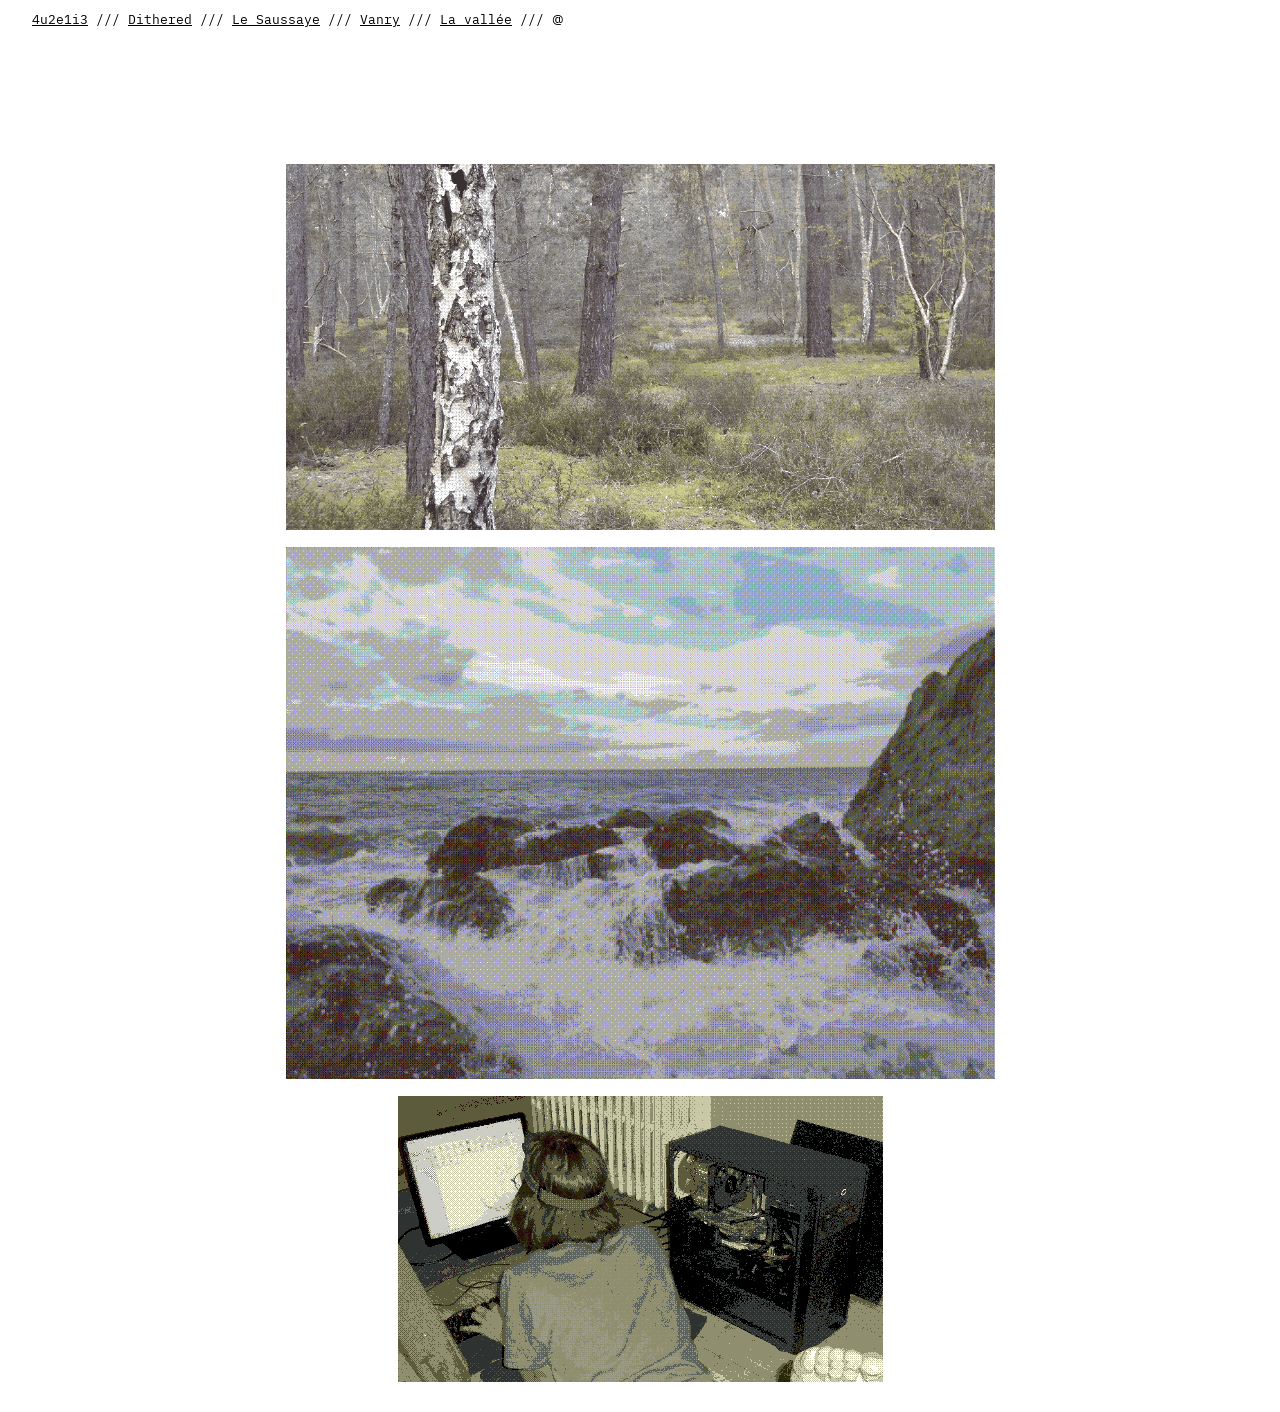
==== dithered.html @ bdc5a9c7 "initial commit" ====
<!DOCTYPE html>
<html>
    <head>
        <title>Dithered</title>
        <meta name="description" content="Site d’Aurélie C." charset="utf-8" />
        <link rel="stylesheet" href="style.css" />
    </head>

     <body>
        <p>
            <nav id="menu">

	<div class="menu">

	    <a href="index.html">4u2e1i3</a> ///

  			<a href="dithered.html">Dithered</a> ///
  			<a href="saussaye.html">Le Saussaye</a> ///
  			<a href="vanry.html">Vanry</a> ///
  			<a href="vallee.html">La vallée</a> ///

				<a style="text-decoration: none;" href="mailto:aurelie_clnt@proton.me">@</a>

	</div>
</nav>        </p>

      <div class="bodymargin">

	    	<p>
                    <div><img class="bodymarginTOP" src="imgs/dithered/1.jpg" /></div><br>
                    <div><img class="bodymargin" src="imgs/dithered/2.jpg"/ ></div><br>
                    <div><img class="bodymargin" src="imgs/dithered/3.png" /></div><br>
                </p>

</body>
---- style.css ----
@font-face {
  font-family: "iA Writer Duo";
  src: url('fonts/iAWriterDuoS-Regular.woff2') format('woff2');
  font-weight: normal;
  font-style: normal;
}
@font-face {
  font-family: 'iA Writer Duo';
  src: url('fonts/iAWriterDuoS-Italic.woff2') format('woff2');
  font-weight: normal;
  font-style: italic;
}

.menu
{
    font-family: "iA Writer Duo";
    line-height: 150%;
    margin-left: 12px;
    margin-right: 12px;
    float: left;
    font-size: 13px;
    text-decoration: none;
    position: fixed;
    top: 0;
    left: 0;
    padding: 10px 20px;
    z-index: 1000;

}


a:link {color:black;}
a:visited {color:black;}
a:hover {color:#d2dc89;}
h1 { font-weight: normal;}
h2 { font-weight: normal;}
h3 { font-weight: normal;}
h4 { font-weight: normal;}


.body

{
    font-family: "iA Writer Duo";
    font-size: 13px;
    display: block;
    max-width: 1064px;
    margin-left: auto;
    margin-right: auto
}

.bodymargin

{
    font-family: "iA Writer Duo";
    font-size: 13px;
    display: block;
    max-width: 709px;
    margin-left: auto;
    margin-right: auto;
}

.bodymarginTOP

{
    font-family: "iA Writer Duo";
    font-size: 13px;
    display: block;
    max-width: 709px;
    margin-left: auto;
    margin-right: auto;
    margin-top: calc(190px - 2vw);
}

.bodycv

{
    font-family: "iA Writer Duo";
    font-size: 13px;
    align-items: center;
    justify-content: center;
    height: 100vh;
}

.home {
  font-family: "iA Writer Duo";
  font-size: 13px;
  margin-top: 60px;
  padding: 40px 40px;
  display: flex;
}

.home > * {
  margin-right: 0px;
  margin-left: 0px;
  margin-top: 0px;
  margin-bottom: 0px;
  padding-top: 20px;
  padding-bottom: 20px;
  padding-left: 0px;
  padding-right: 0px;
  flex: 1;
}
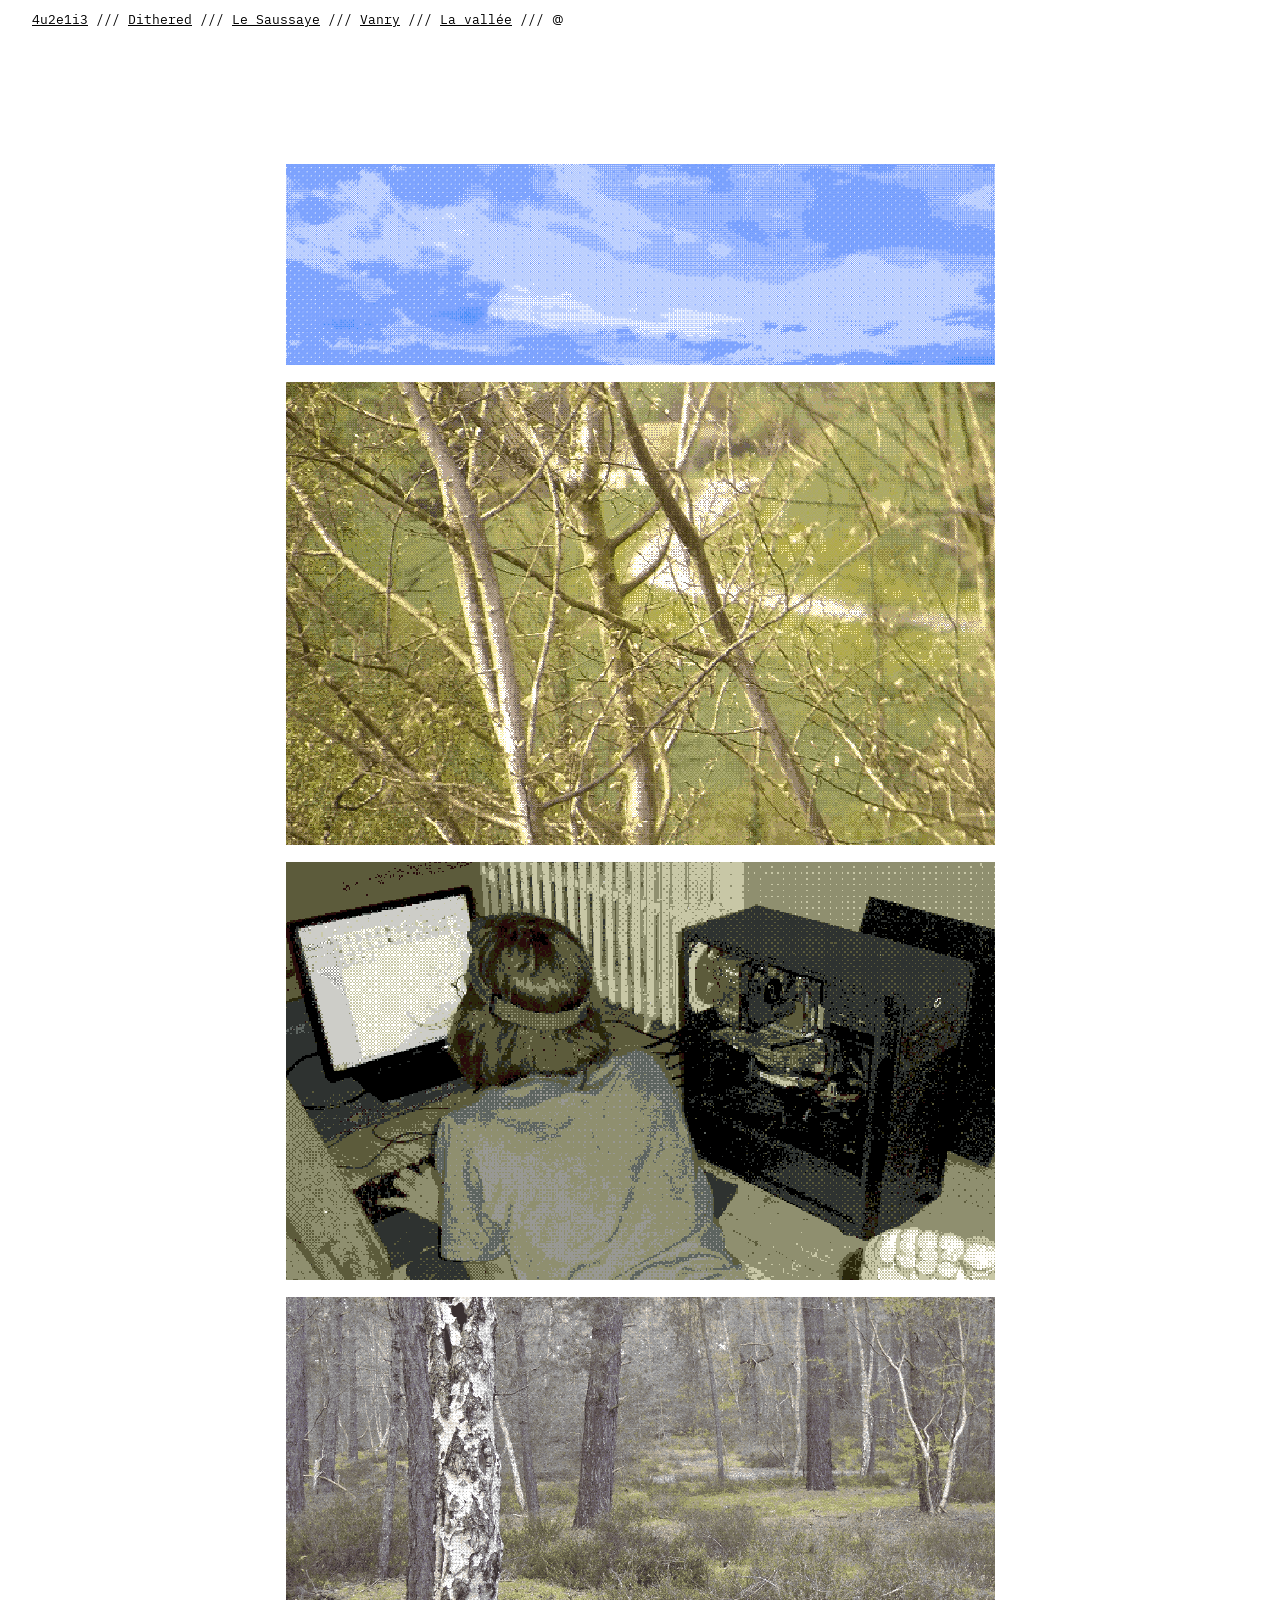
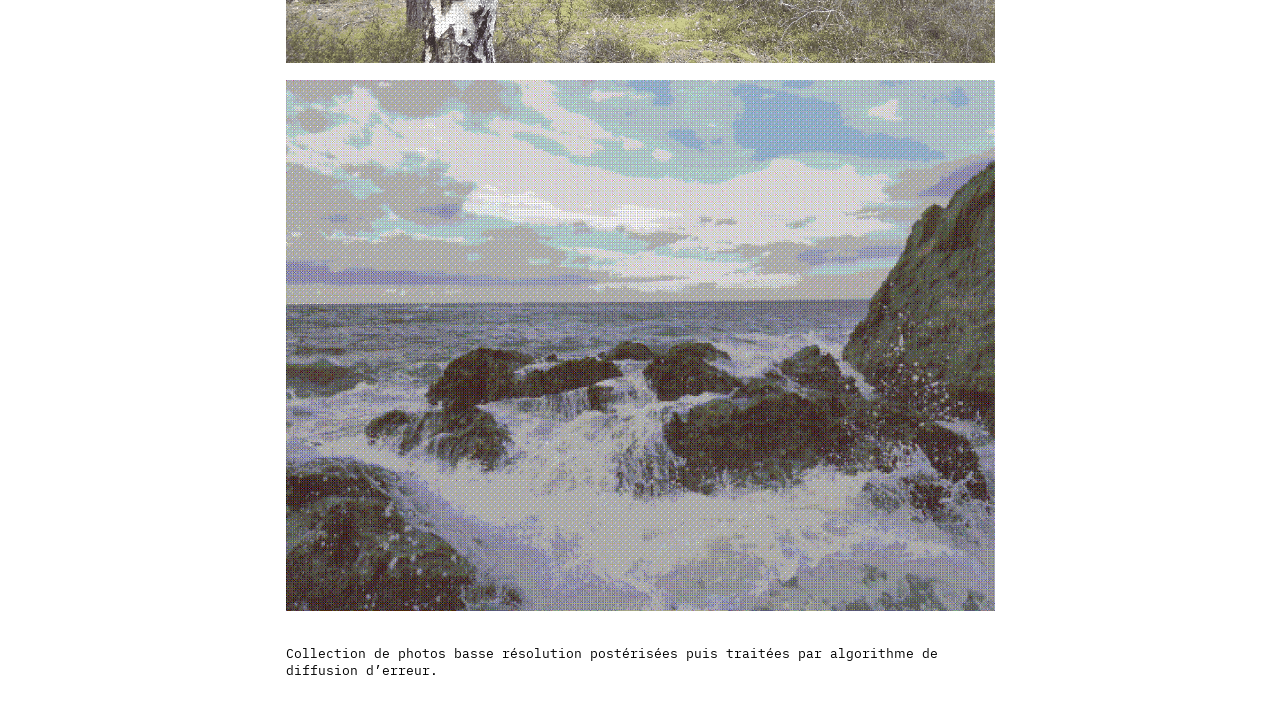
==== commit 3e384ea0: "update" ====
--- a/dithered.html
+++ b/dithered.html
@@ -27,9 +27,12 @@
       <div class="bodymargin">
 
 	    	<p>
-                    <div><img class="bodymarginTOP" src="imgs/dithered/1.jpg" /></div><br>
-                    <div><img class="bodymargin" src="imgs/dithered/2.jpg"/ ></div><br>
-                    <div><img class="bodymargin" src="imgs/dithered/3.png" /></div><br>
+                    <div><img class="bodymarginTOP" width="709" src="imgs/dithered/4.jpg" /></div><br>
+		    <div><img class="bodymarginpx" width="709" src="imgs/dithered/5.png" /></div><br>
+		    <div><img width="709"class="bodymarginpx" src="imgs/dithered/3.png" /></div><br>
+		    <div><img class="bodymargin" src="imgs/dithered/1.jpg" /></div><br>
+		    <div><img class="bodymargin" src="imgs/dithered/2.jpg"/ ></div><br><br>
+		    Collection de photos basse résolution postérisées puis traitées par algorithme de diffusion d’erreur.<br><br><br>
                 </p>
 
 </body>
--- a/style.css
+++ b/style.css
@@ -101,3 +101,43 @@
   padding-right: 0px;
   flex: 1;
 }
+
+.bodymarginpx
+
+{
+    font-family: "iA Writer Duo";
+    font-size: 13px;
+    display: block;
+    max-width: 709px;
+    margin-left: auto;
+    margin-right: auto;
+    image-rendering:optimizeSpeed;             /* Legal fallback */
+    image-rendering:-moz-crisp-edges;          /* Firefox        */
+    image-rendering:-o-crisp-edges;            /* Opera          */
+    image-rendering:-webkit-optimize-contrast; /* Safari         */
+    image-rendering:optimize-contrast;         /* CSS3 Proposed  */
+    image-rendering:crisp-edges;               /* CSS4 Proposed  */
+    image-rendering:pixelated;                 /* CSS4 Proposed  */
+    -ms-interpolation-mode:nearest-neighbor;   /* IE8+           */
+}
+
+.bodymarginTOPpx
+
+{
+    font-family: "iA Writer Duo";
+    font-size: 13px;
+    display: block;
+    max-width: 709px;
+    margin-left: auto;
+    margin-right: auto;
+    margin-top: calc(190px - 2vw);
+    image-rendering:optimizeSpeed;             /* Legal fallback */
+    image-rendering:-moz-crisp-edges;          /* Firefox        */
+    image-rendering:-o-crisp-edges;            /* Opera          */
+    image-rendering:-webkit-optimize-contrast; /* Safari         */
+    image-rendering:optimize-contrast;         /* CSS3 Proposed  */
+    image-rendering:crisp-edges;               /* CSS4 Proposed  */
+    image-rendering:pixelated;                 /* CSS4 Proposed  */
+    -ms-interpolation-mode:nearest-neighbor;   /* IE8+           */
+}
+
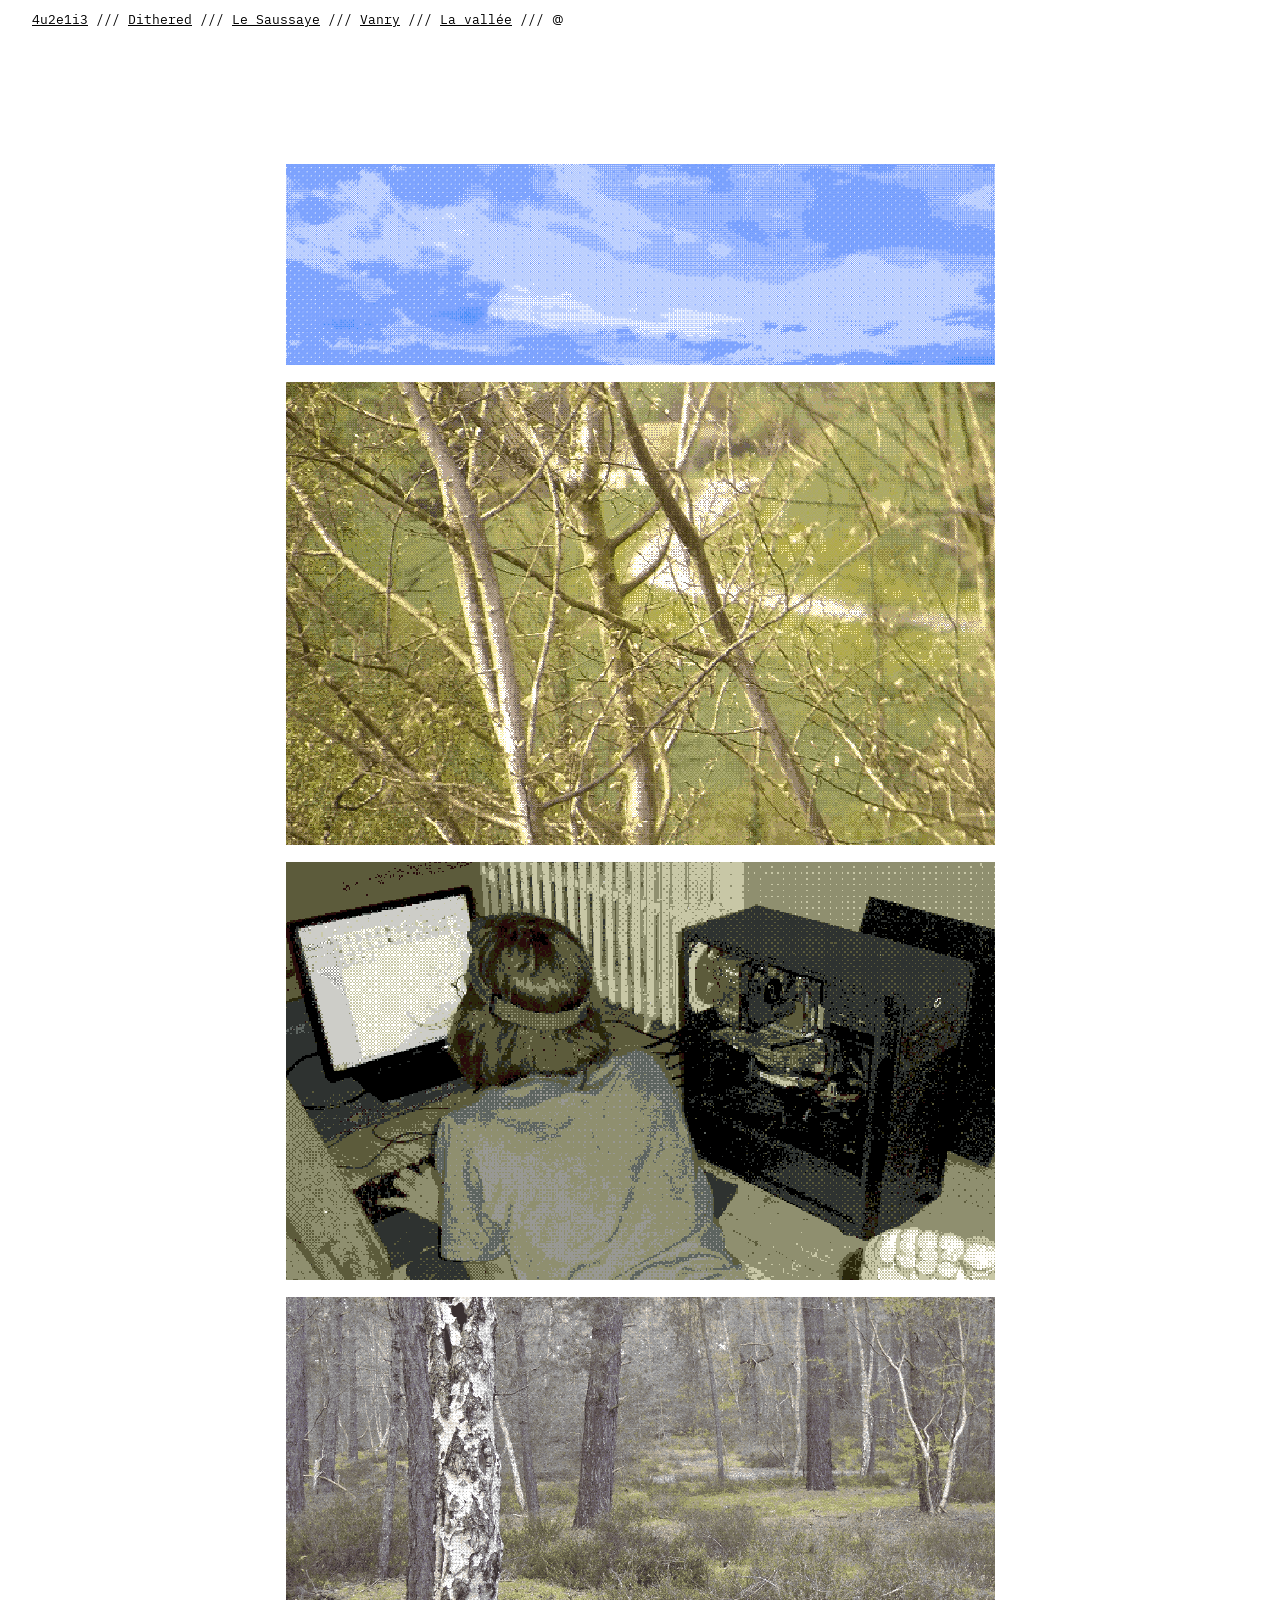
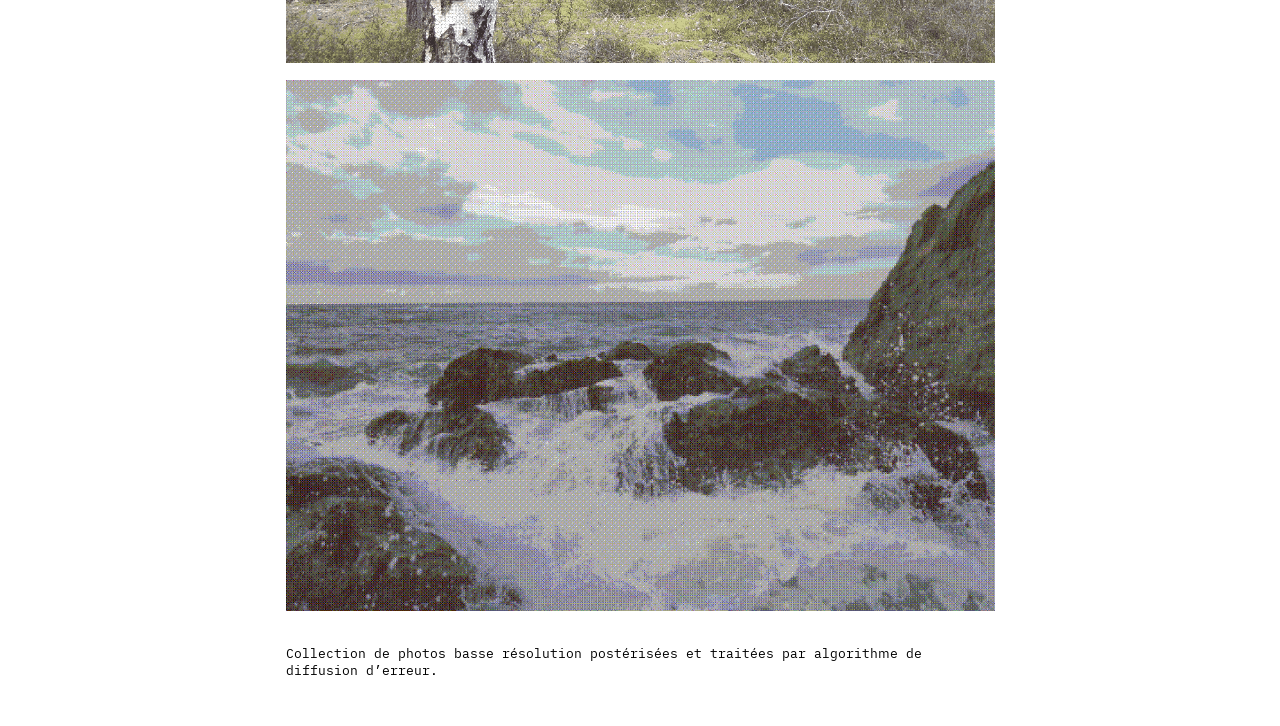
==== commit 18a035d1: "Update dithered.html" ====
--- a/dithered.html
+++ b/dithered.html
@@ -32,7 +32,7 @@
 		    <div><img width="709"class="bodymarginpx" src="imgs/dithered/3.png" /></div><br>
 		    <div><img class="bodymargin" src="imgs/dithered/1.jpg" /></div><br>
 		    <div><img class="bodymargin" src="imgs/dithered/2.jpg"/ ></div><br><br>
-		    Collection de photos basse résolution postérisées puis traitées par algorithme de diffusion d’erreur.<br><br><br>
+		    Collection de photos basse résolution postérisées et traitées par algorithme de diffusion d’erreur.<br><br><br>
                 </p>
 
 </body>
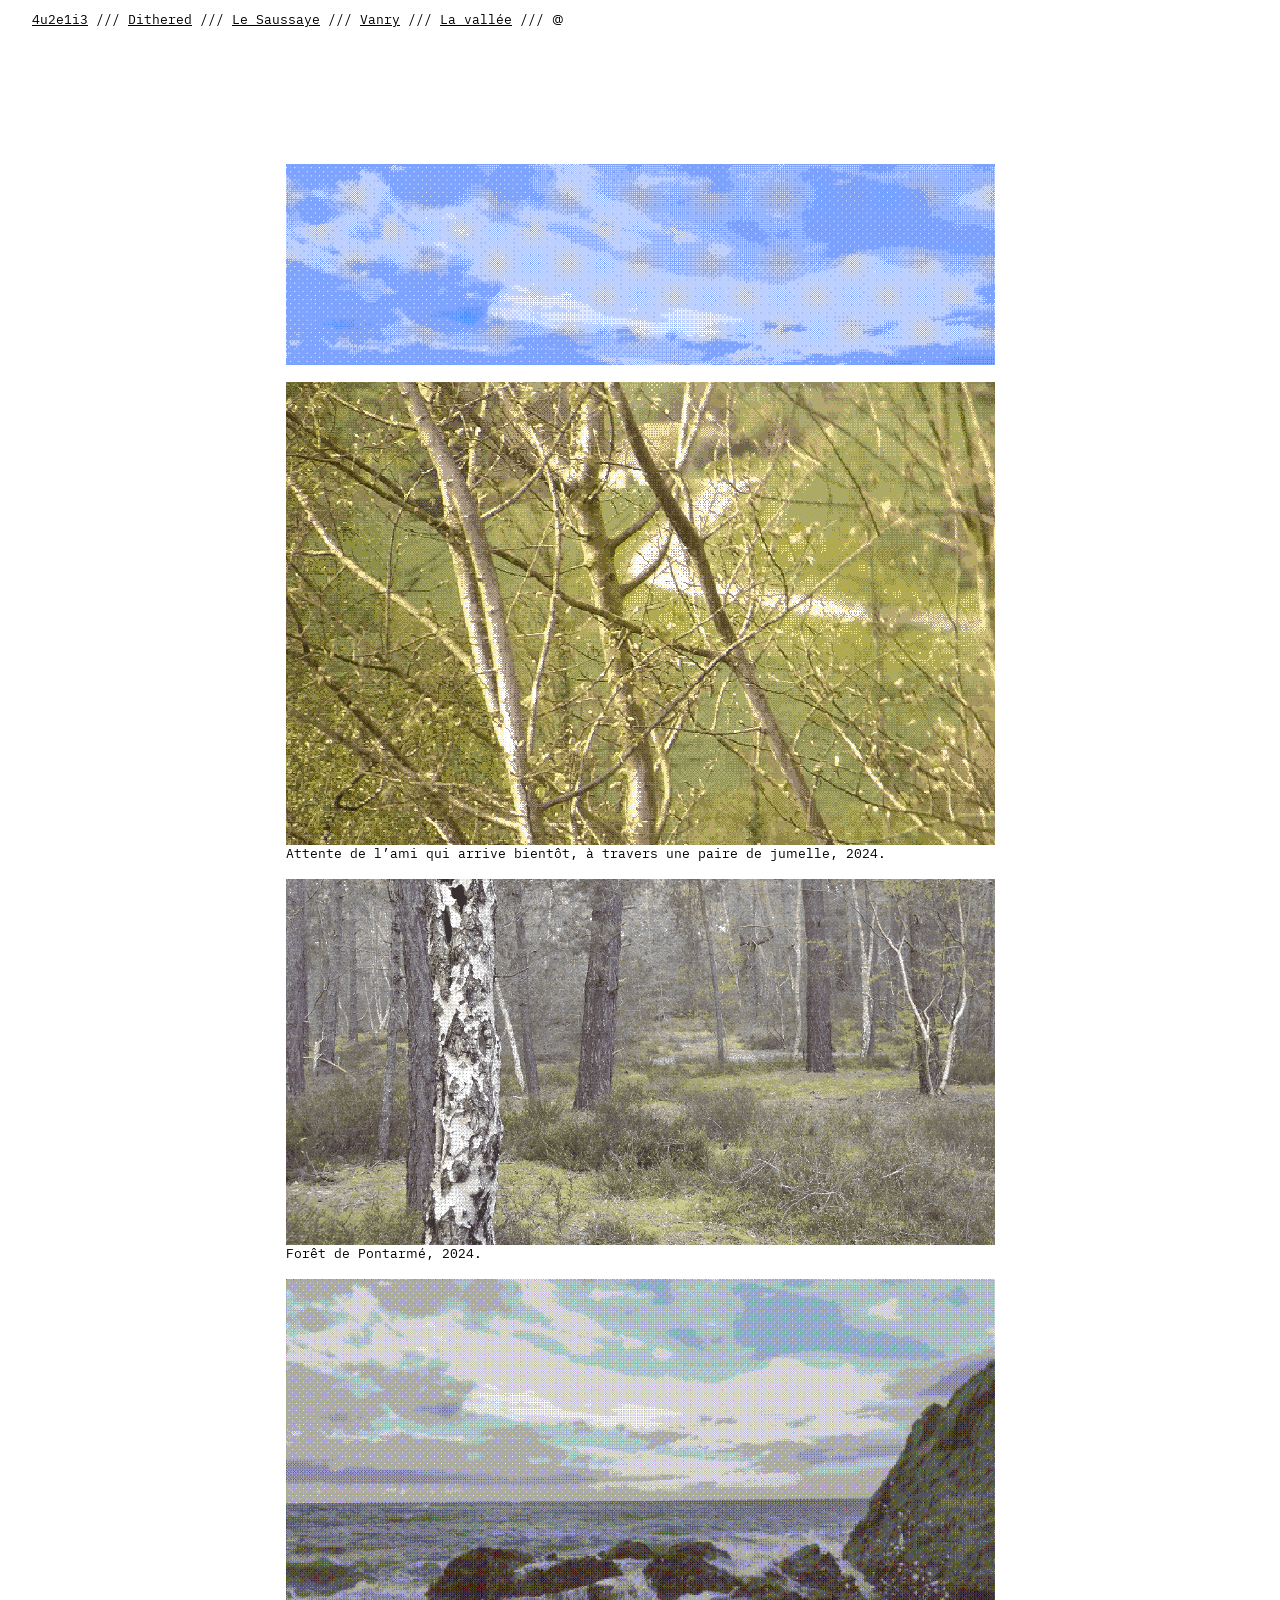
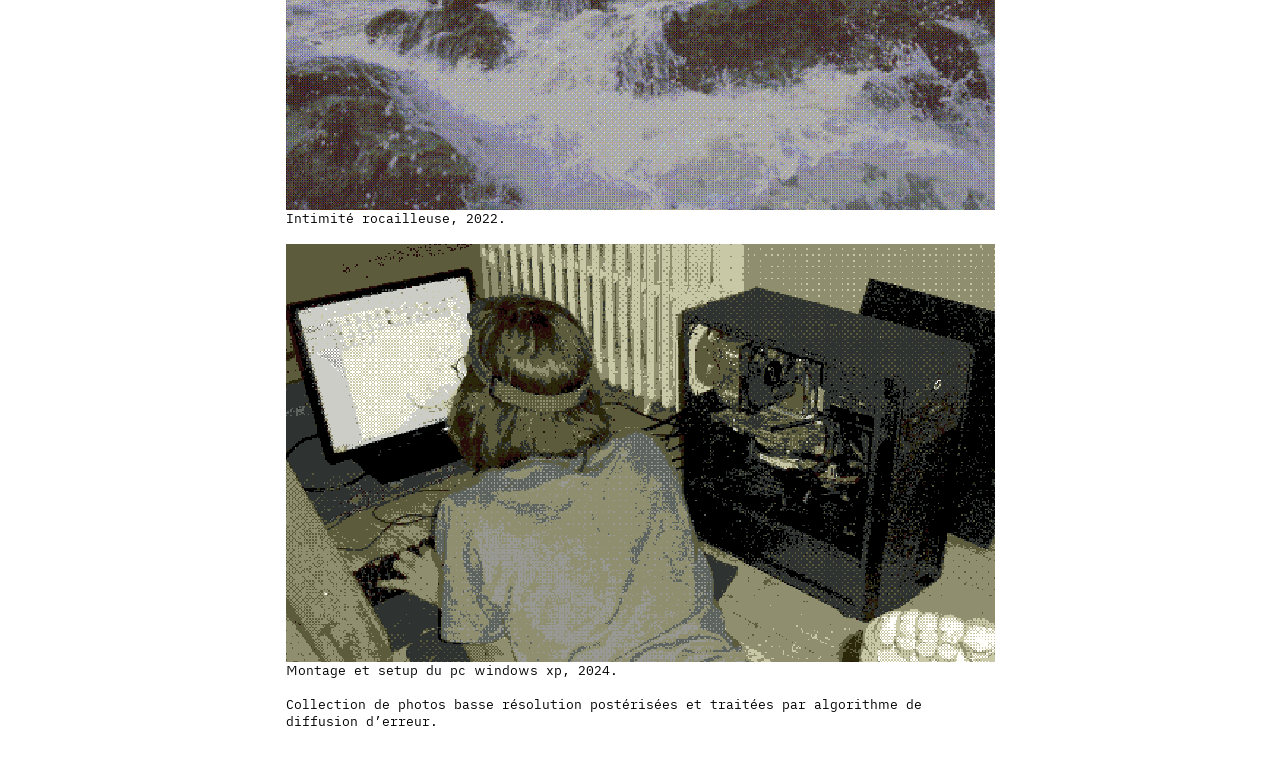
==== commit 3f6aa50b: "update album" ====
--- a/dithered.html
+++ b/dithered.html
@@ -28,10 +28,15 @@
 
 	    	<p>
                     <div><img class="bodymarginTOP" width="709" src="imgs/dithered/4.jpg" /></div><br>
-		    <div><img class="bodymarginpx" width="709" src="imgs/dithered/5.png" /></div><br>
-		    <div><img width="709"class="bodymarginpx" src="imgs/dithered/3.png" /></div><br>
-		    <div><img class="bodymargin" src="imgs/dithered/1.jpg" /></div><br>
-		    <div><img class="bodymargin" src="imgs/dithered/2.jpg"/ ></div><br><br>
+		    <div><img class="bodymarginpx" width="709" src="imgs/dithered/5.png" /></div>
+		    Attente de l’ami qui arrive bientôt, à travers une paire de jumelle, 2024.<br><br>
+		    <div><img class="bodymargin" src="imgs/dithered/1.jpg" /></div>
+		    Forêt de Pontarmé, 2024.<br><br>
+		    <div><img class="bodymargin" src="imgs/dithered/2.jpg"/ ></div>
+		    Intimité rocailleuse, 2022.<br><br>
+
+		    <div><img width="709"class="bodymarginpx" src="imgs/dithered/3.png" /></div>
+		    Montage et setup du pc windows xp, 2024.<br><br>
 		    Collection de photos basse résolution postérisées et traitées par algorithme de diffusion d’erreur.<br><br><br>
                 </p>
 
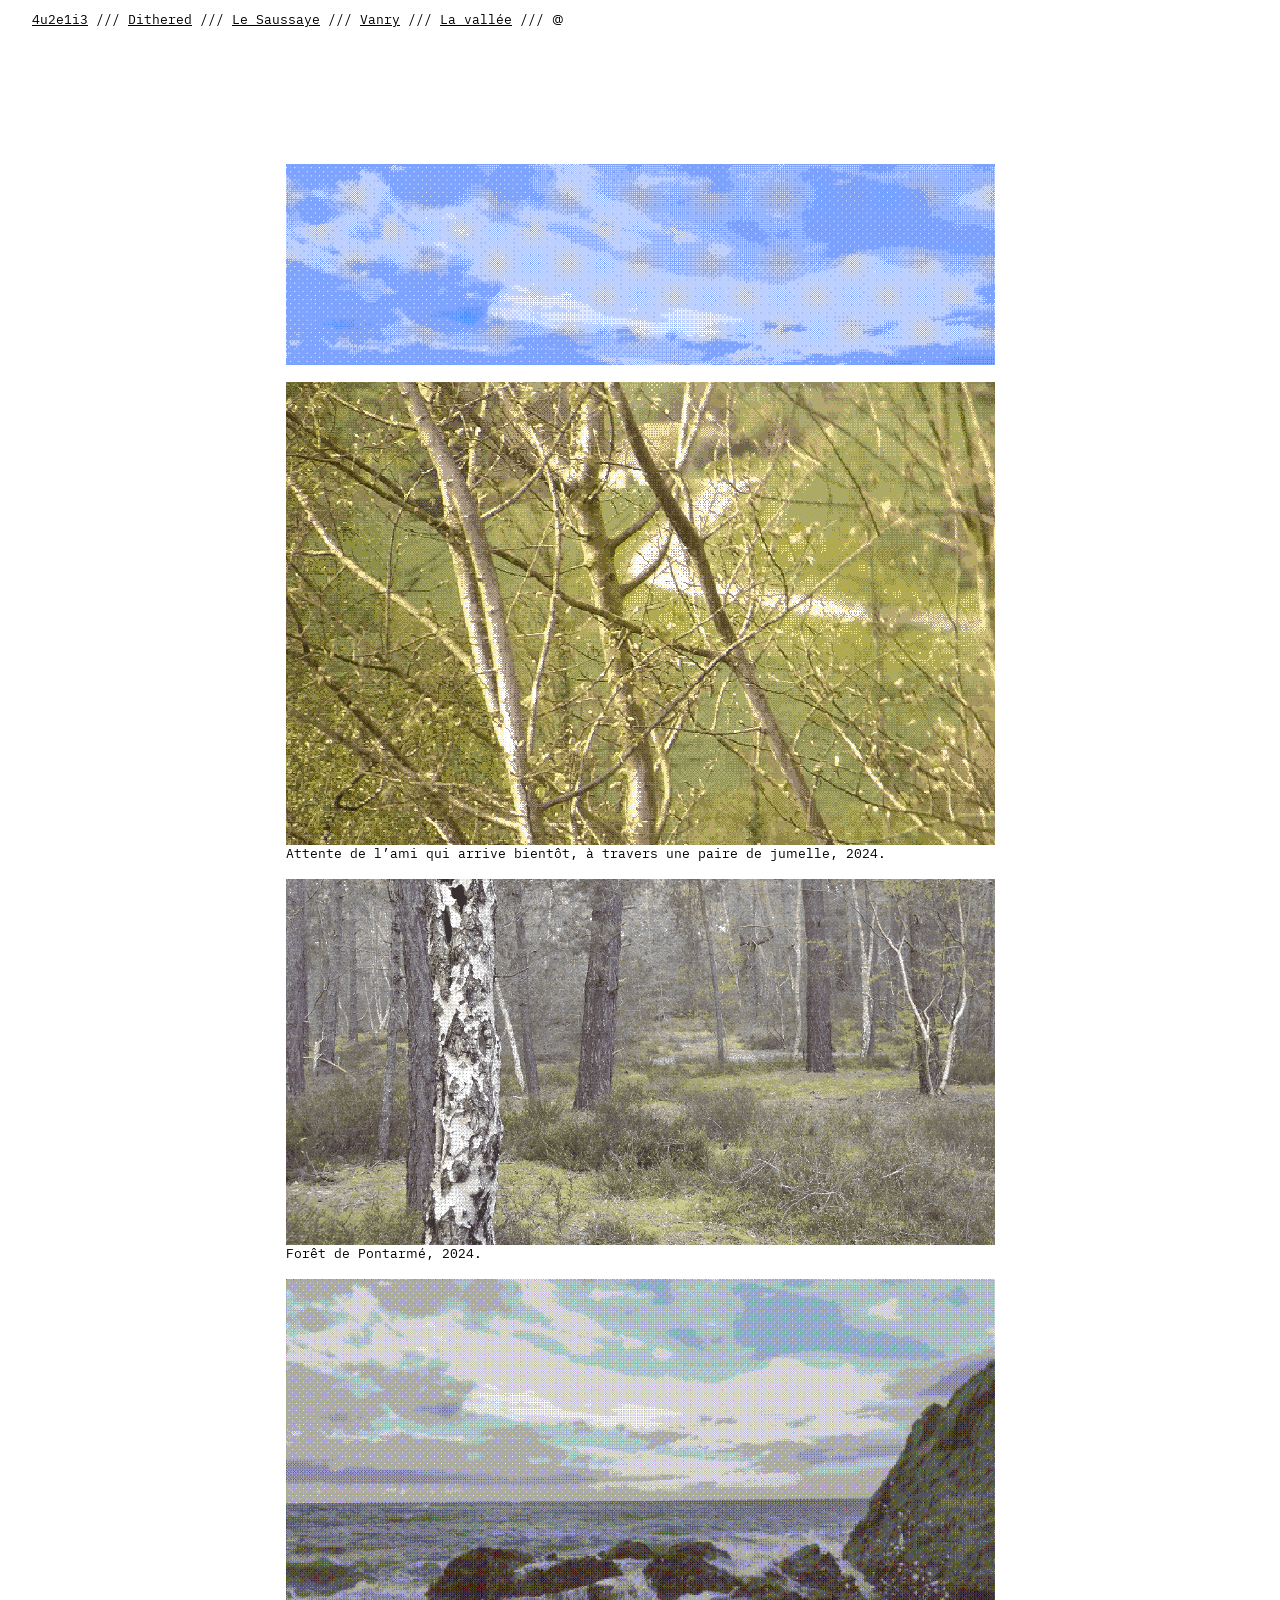
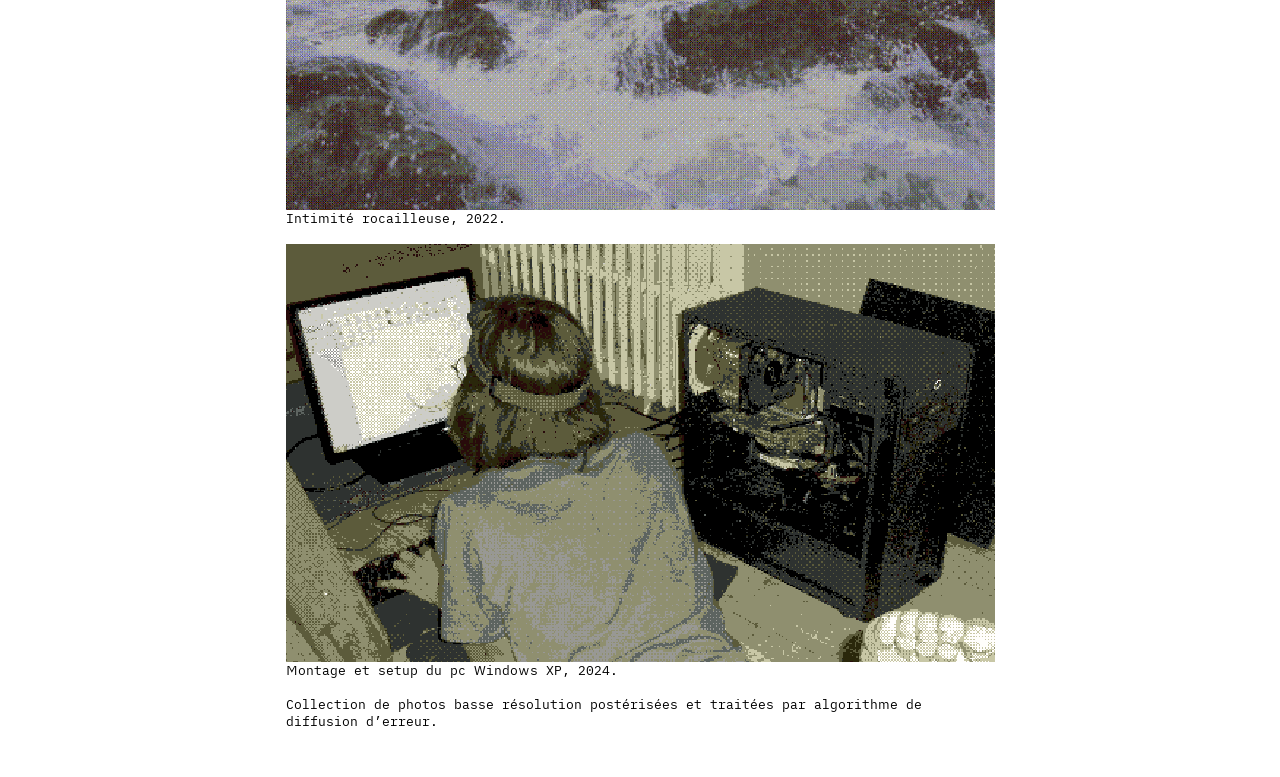
==== commit 96f187f2: "Update dithered.html" ====
--- a/dithered.html
+++ b/dithered.html
@@ -36,8 +36,9 @@
 		    Intimité rocailleuse, 2022.<br><br>
 
 		    <div><img width="709"class="bodymarginpx" src="imgs/dithered/3.png" /></div>
-		    Montage et setup du pc windows xp, 2024.<br><br>
+		    Montage et setup du pc Windows XP, 2024.<br><br>
 		    Collection de photos basse résolution postérisées et traitées par algorithme de diffusion d’erreur.<br><br><br>
                 </p>
+      </div>
 
 </body>
--- a/style.css
+++ b/style.css
@@ -72,16 +72,6 @@
     margin-top: calc(190px - 2vw);
 }
 
-.bodycv
-
-{
-    font-family: "iA Writer Duo";
-    font-size: 13px;
-    align-items: center;
-    justify-content: center;
-    height: 100vh;
-}
-
 .home {
   font-family: "iA Writer Duo";
   font-size: 13px;
